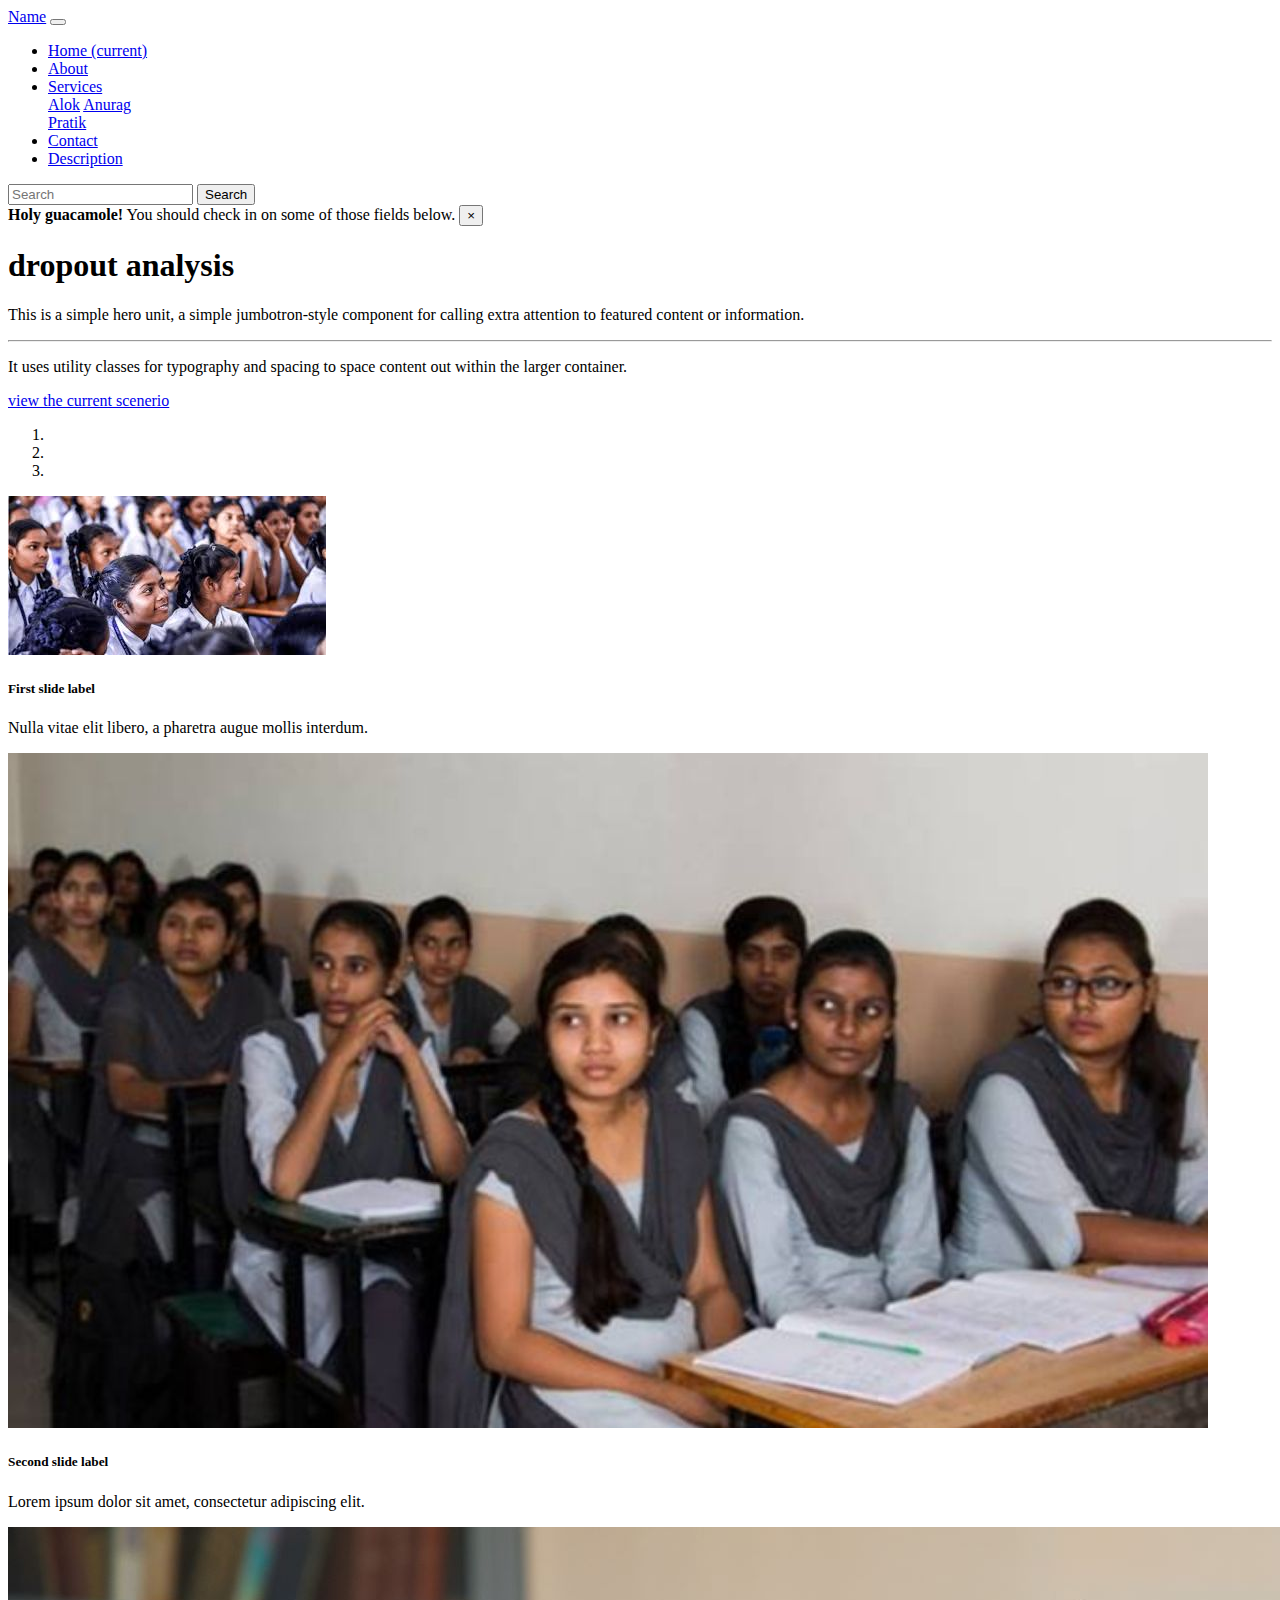
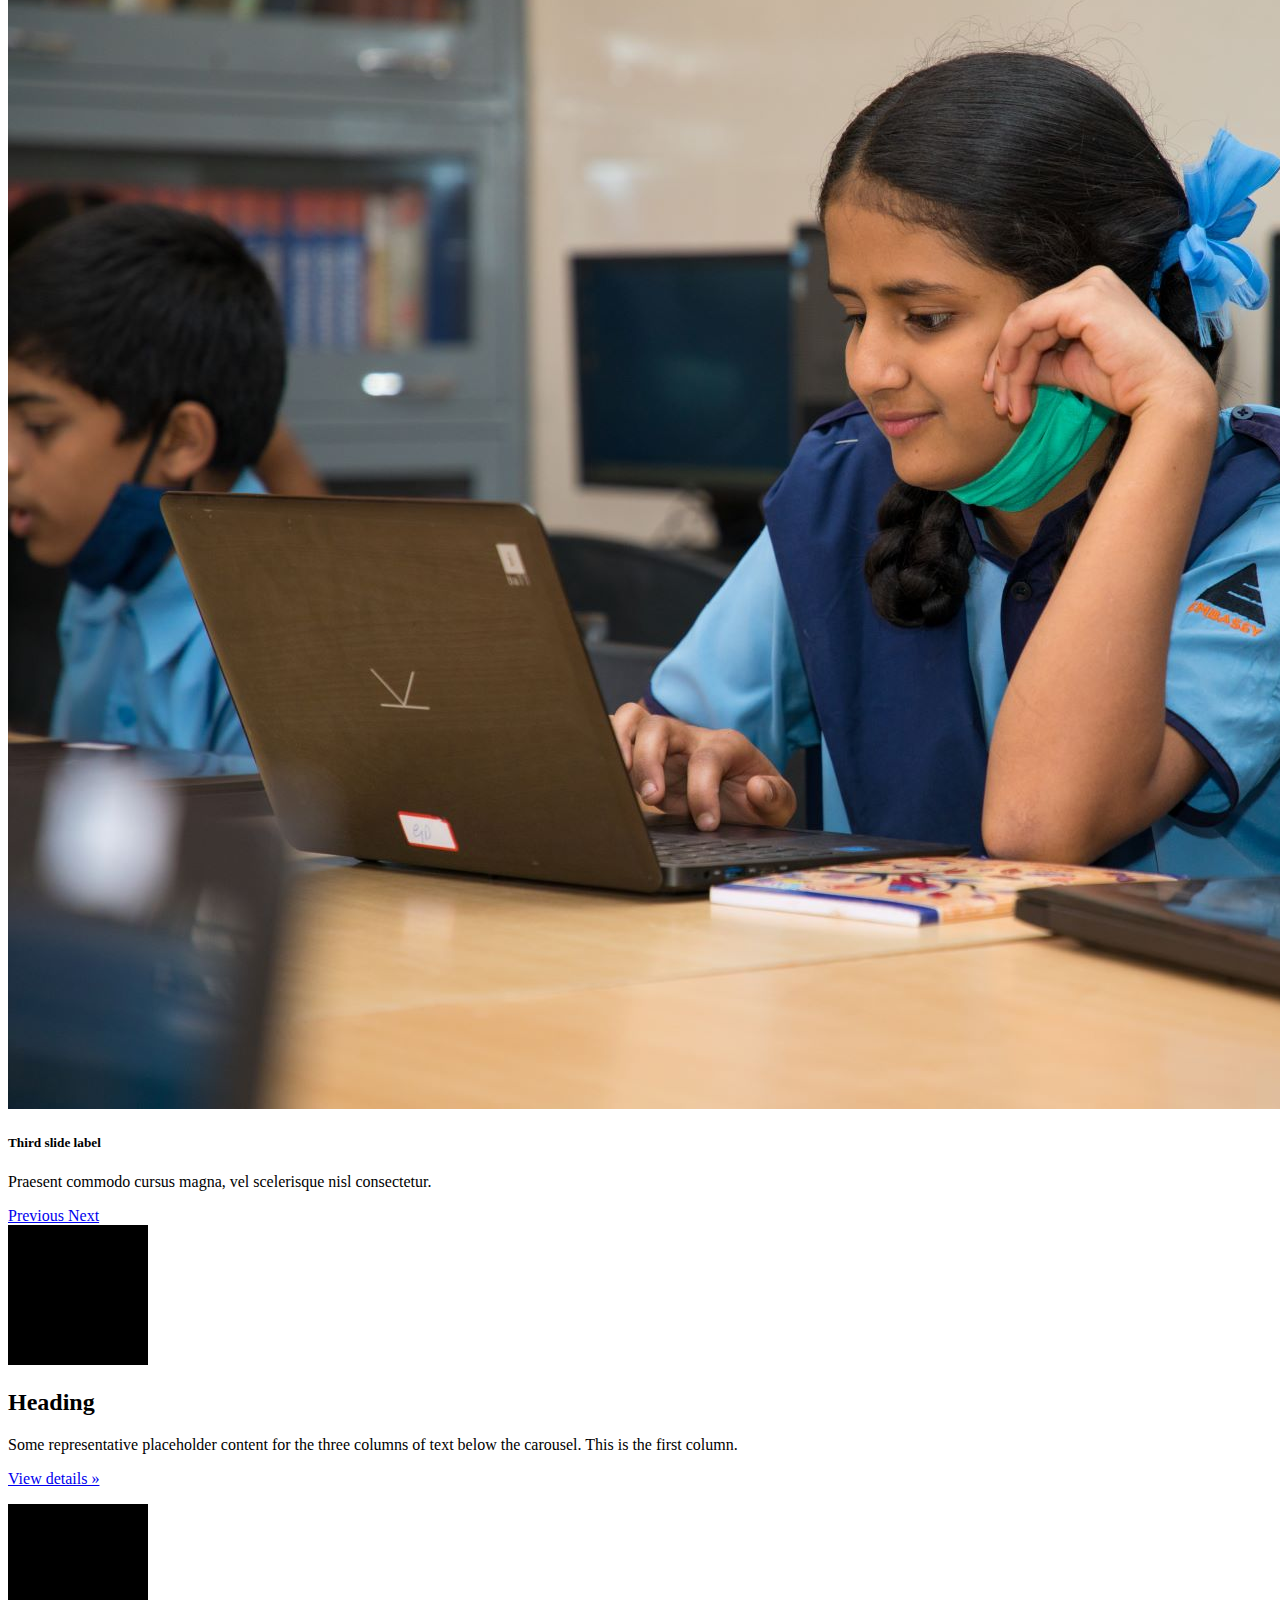
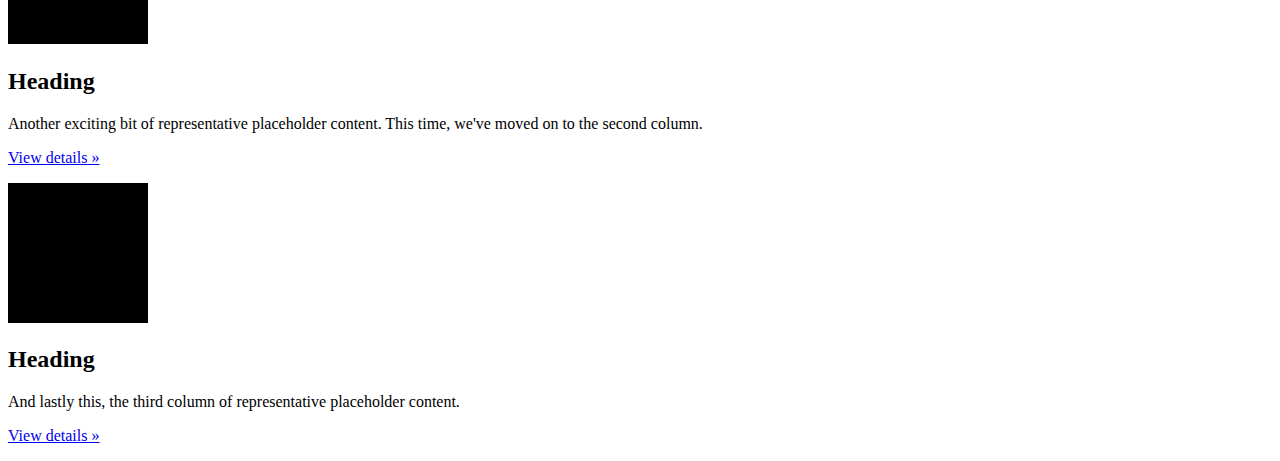
==== index.html @ 9b93853c "send inderdeo" ====
<!doctype html>
<html lang="en">

<head>
    <!-- Required meta tags -->
    <meta charset="utf-8">
    <meta name="viewport" content="width=device-width, initial-scale=1, shrink-to-fit=no">

    <!-- Bootstrap CSS -->
    <link rel="stylesheet" href="https://cdn.jsdelivr.net/npm/bootstrap@4.5.3/dist/css/bootstrap.min.css"
        integrity="sha384-TX8t27EcRE3e/ihU7zmQxVncDAy5uIKz4rEkgIXeMed4M0jlfIDPvg6uqKI2xXr2" crossorigin="anonymous">

    <title>SIH Project</title>
</head>

<body>
    <!-- navbar starts here -->
    <nav class="navbar navbar-expand-lg navbar-dark bg-dark">
        <a class="navbar-brand" href="index.html">Name</a>
        <button class="navbar-toggler" type="button" data-toggle="collapse" data-target="#navbarSupportedContent"
            aria-controls="navbarSupportedContent" aria-expanded="false" aria-label="Toggle navigation">
            <span class="navbar-toggler-icon"></span>
        </button>

        <div class="collapse navbar-collapse" id="navbarSupportedContent">
            <ul class="navbar-nav mr-auto">
                <li class="nav-item active">
                    <a class="nav-link" href="index.html">Home <span class="sr-only">(current)</span></a>
                </li>
                <li class="nav-item">
                    <a class="nav-link" href="about.html">About</a>
                </li>
                <li class="nav-item dropdown">
                    <a class="nav-link dropdown-toggle" href="#" id="navbarDropdown" role="button"
                        data-toggle="dropdown" aria-haspopup="true" aria-expanded="false">
                        Services
                    </a>
                    <div class="dropdown-menu" aria-labelledby="navbarDropdown">
                        <a class="dropdown-item" href="#">Alok</a>
                        <a class="dropdown-item" href="#">Anurag</a>
                        <div class="dropdown-divider"></div>
                        <a class="dropdown-item" href="#">Pratik</a>
                    </div>
                </li>
                <li class="nav-item">
                    <a class="nav-link" href="contact.html">Contact</a>
                </li>
                <li class="nav-item">
                    <a class="nav-link" href="description.html">Description</a>
                </li>
                <!-- <li class="nav-item">
                    <a class="nav-link disabled" href="#" tabindex="-1" aria-disabled="true">Disabled</a>
                </li> -->
            </ul>
            <form class="form-inline my-2 my-lg-0">
                <input class="form-control mr-sm-2" type="search" placeholder="Search" aria-label="Search">
                <button class="btn btn-outline-success my-2 my-sm-0" type="submit">Search</button>
            </form>
        </div>
    </nav>
    <!-- navbar ends here -->

    <!-- dismissal starts here -->
    <div class="">
        <div class="alert alert-success alert-dismissible fade show" role="alert">
            <strong>Holy guacamole!</strong> You should check in on some of those fields below.
            <button type="button" class="close" data-dismiss="alert" aria-label="Close">
                <span aria-hidden="true">&times;</span>
            </button>
        </div>
    </div>
    <!-- dismissal ends here -->

    <!-- jumbotron sarts here -->
    <div class="container-fluid mt-3">
        <div class="jumbotron">
            <h1 class="display-4">dropout analysis</h1>
            <p class="lead">This is a simple hero unit, a simple jumbotron-style component for calling extra attention
                to featured content or information.</p>
            <hr class="my-4">
            <p>It uses utility classes for typography and spacing to space content out within the larger container.</p>
            <a class="btn btn-primary btn-lg" href="#" role="button">view the current scenerio</a>
        </div>
    </div>
    <!-- jumbotron ends here -->

    <!-- carousel starts here -->
    <div class="container">
        <div id="carouselExampleCaptions" class="carousel slide" data-ride="carousel">
            <ol class="carousel-indicators">
                <li data-target="#carouselExampleCaptions" data-slide-to="0" class="active"></li>
                <li data-target="#carouselExampleCaptions" data-slide-to="1"></li>
                <li data-target="#carouselExampleCaptions" data-slide-to="2"></li>
            </ol>
            <div class="carousel-inner">
                <div class="carousel-item active">
                    <img src="image1.jpeg" class="d-block w-100" alt="...">
                    <div class="carousel-caption d-none d-md-block">
                        <h5>First slide label</h5>
                        <p>Nulla vitae elit libero, a pharetra augue mollis interdum.</p>
                    </div>
                </div>
                <div class="carousel-item">
                    <img src="image2.jpg" class="d-block w-100" alt="...">
                    <div class="carousel-caption d-none d-md-block">
                        <h5>Second slide label</h5>
                        <p>Lorem ipsum dolor sit amet, consectetur adipiscing elit.</p>
                    </div>
                </div>
                <div class="carousel-item">
                    <img src="image3.jpg" class="d-block w-100" alt="...">
                    <div class="carousel-caption d-none d-md-block">
                        <h5>Third slide label</h5>
                        <p>Praesent commodo cursus magna, vel scelerisque nisl consectetur.</p>
                    </div>
                </div>
            </div>
            <a class="carousel-control-prev" href="#carouselExampleCaptions" role="button" data-slide="prev">
                <span class="carousel-control-prev-icon" aria-hidden="true"></span>
                <span class="sr-only">Previous</span>
            </a>
            <a class="carousel-control-next" href="#carouselExampleCaptions" role="button" data-slide="next">
                <span class="carousel-control-next-icon" aria-hidden="true"></span>
                <span class="sr-only">Next</span>
            </a>
        </div>
    </div>
    <!-- carousel ends here -->

    <!-- circle selection starts here -->
    <div class="container mt-3">
        <div class="row">
            <div class="col-lg-4 text-center">
                <svg class="bd-placeholder-img rounded-circle" width="140" height="140"
                    xmlns="http://www.w3.org/2000/svg" role="img" aria-label="Placeholder"
                    preserveAspectRatio="xMidYMid slice" focusable="false">
                    <title>Placeholder</title>
                    <rect width="100%" height="100%" fill="var(--bs-secondary-color)"></rect>
                </svg>
                <h2 class="fw-normal">Heading</h2>
                <p>Some representative placeholder content for the three columns of text below the carousel. This is the
                    first column.</p>
                <p><a class="btn btn-secondary" href="#">View details »</a></p>
            </div><!-- /.col-lg-4 -->
            <div class="col-lg-4 text-center">
                <svg class="bd-placeholder-img rounded-circle" width="140" height="140"
                    xmlns="http://www.w3.org/2000/svg" role="img" aria-label="Placeholder"
                    preserveAspectRatio="xMidYMid slice" focusable="false">
                    <title>Placeholder</title>
                    <rect width="100%" height="100%" fill="var(--bs-secondary-color)"></rect>
                </svg>
                <h2 class="fw-normal">Heading</h2>
                <p>Another exciting bit of representative placeholder content. This time, we've moved on to the second
                    column.</p>
                <p><a class="btn btn-secondary" href="#">View details »</a></p>
            </div><!-- /.col-lg-4 -->
            <div class="col-lg-4 text-center">
                <svg class="bd-placeholder-img rounded-circle" width="140" height="140"
                    xmlns="http://www.w3.org/2000/svg" role="img" aria-label="Placeholder"
                    preserveAspectRatio="xMidYMid slice" focusable="false">
                    <title>Placeholder</title>
                    <rect width="100%" height="100%" fill="var(--bs-secondary-color)"></rect>
                </svg>
                <h2 class="fw-normal">Heading</h2>
                <p>And lastly this, the third column of representative placeholder content.</p>
                <p><a class="btn btn-secondary" href="#">View details »</a></p>
            </div><!-- /.col-lg-4 -->
        </div>
    </div>
    <!-- circle selection ends here -->
    <!-- Optional JavaScript; choose one of the two! -->

    <!-- Option 1: jQuery and Bootstrap Bundle (includes Popper) -->
    <script src="https://code.jquery.com/jquery-3.5.1.slim.min.js"
        integrity="sha384-DfXdz2htPH0lsSSs5nCTpuj/zy4C+OGpamoFVy38MVBnE+IbbVYUew+OrCXaRkfj"
        crossorigin="anonymous"></script>
    <script src="https://cdn.jsdelivr.net/npm/bootstrap@4.5.3/dist/js/bootstrap.bundle.min.js"
        integrity="sha384-ho+j7jyWK8fNQe+A12Hb8AhRq26LrZ/JpcUGGOn+Y7RsweNrtN/tE3MoK7ZeZDyx"
        crossorigin="anonymous"></script>

    <!-- Option 2: jQuery, Popper.js, and Bootstrap JS
    <script src="https://code.jquery.com/jquery-3.5.1.slim.min.js" integrity="sha384-DfXdz2htPH0lsSSs5nCTpuj/zy4C+OGpamoFVy38MVBnE+IbbVYUew+OrCXaRkfj" crossorigin="anonymous"></script>
    <script src="https://cdn.jsdelivr.net/npm/popper.js@1.16.1/dist/umd/popper.min.js" integrity="sha384-9/reFTGAW83EW2RDu2S0VKaIzap3H66lZH81PoYlFhbGU+6BZp6G7niu735Sk7lN" crossorigin="anonymous"></script>
    <script src="https://cdn.jsdelivr.net/npm/bootstrap@4.5.3/dist/js/bootstrap.min.js" integrity="sha384-w1Q4orYjBQndcko6MimVbzY0tgp4pWB4lZ7lr30WKz0vr/aWKhXdBNmNb5D92v7s" crossorigin="anonymous"></script>
    -->
</body>

</html>
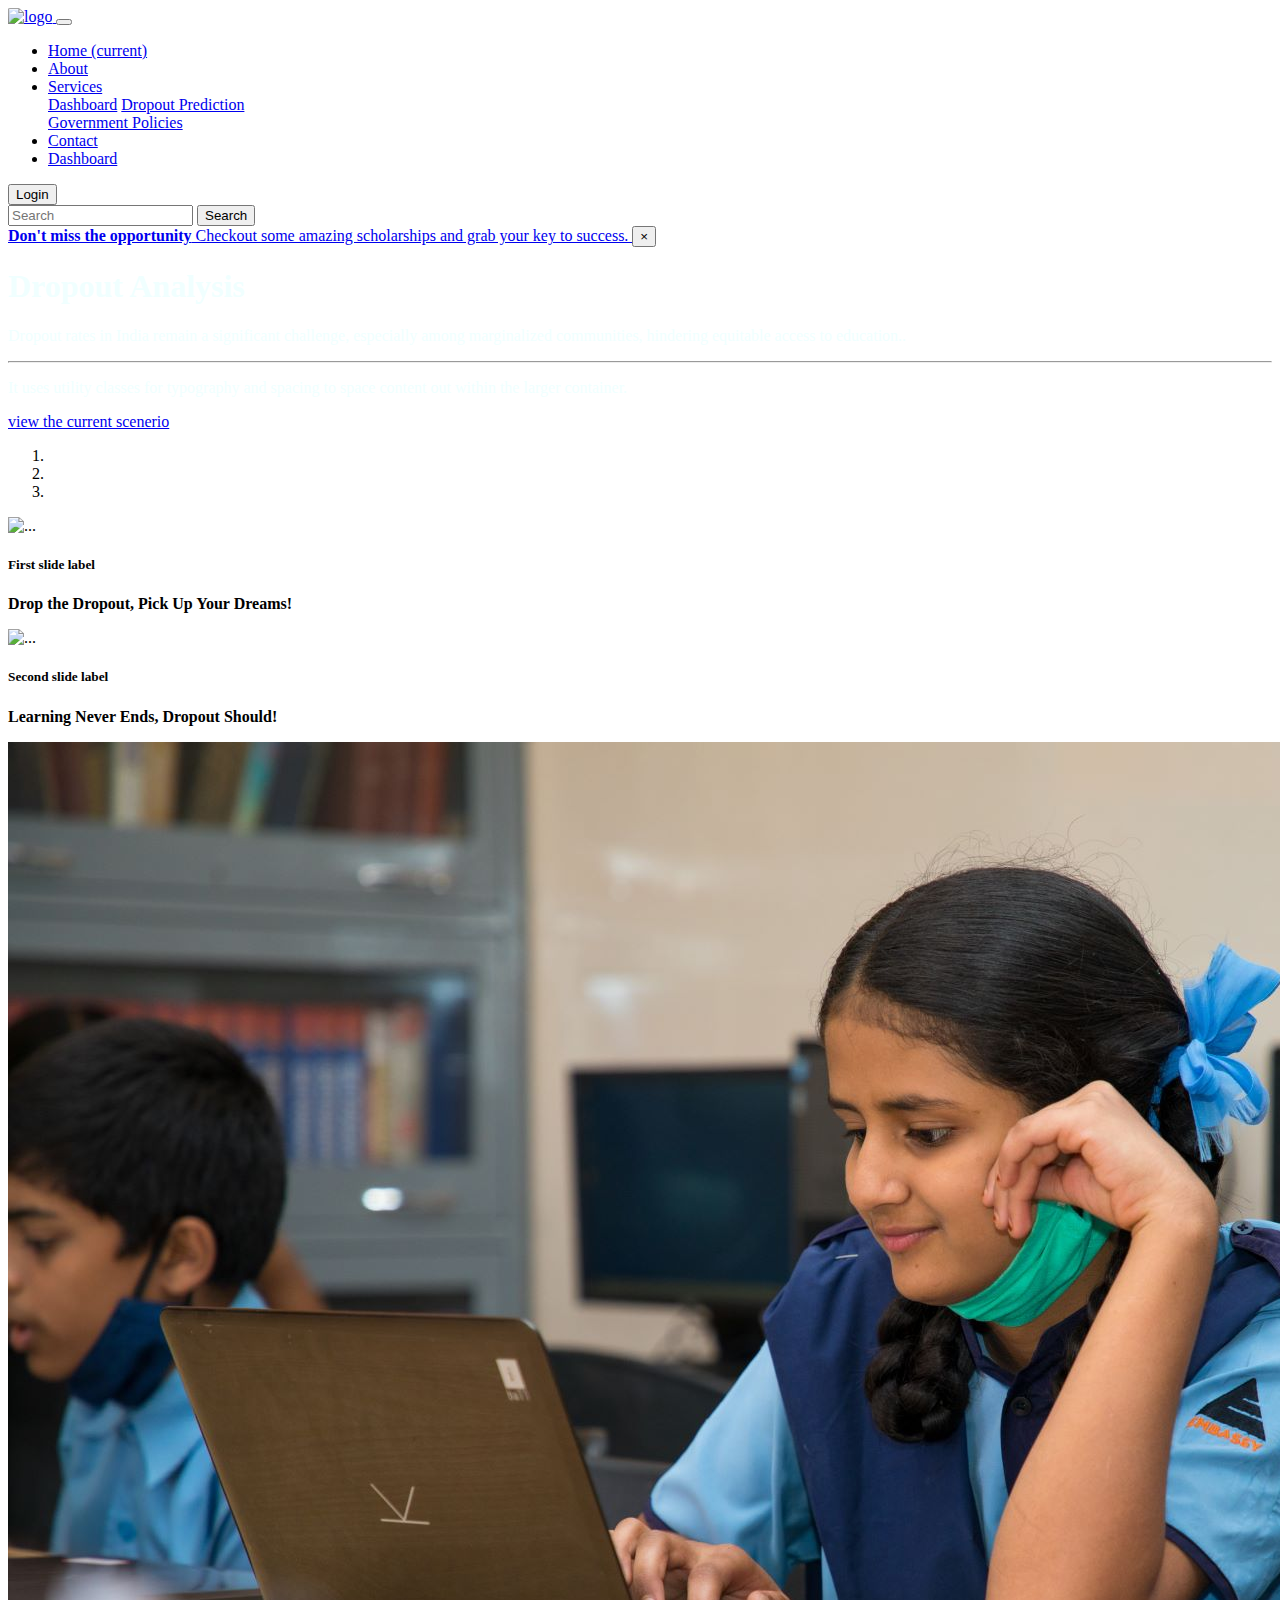
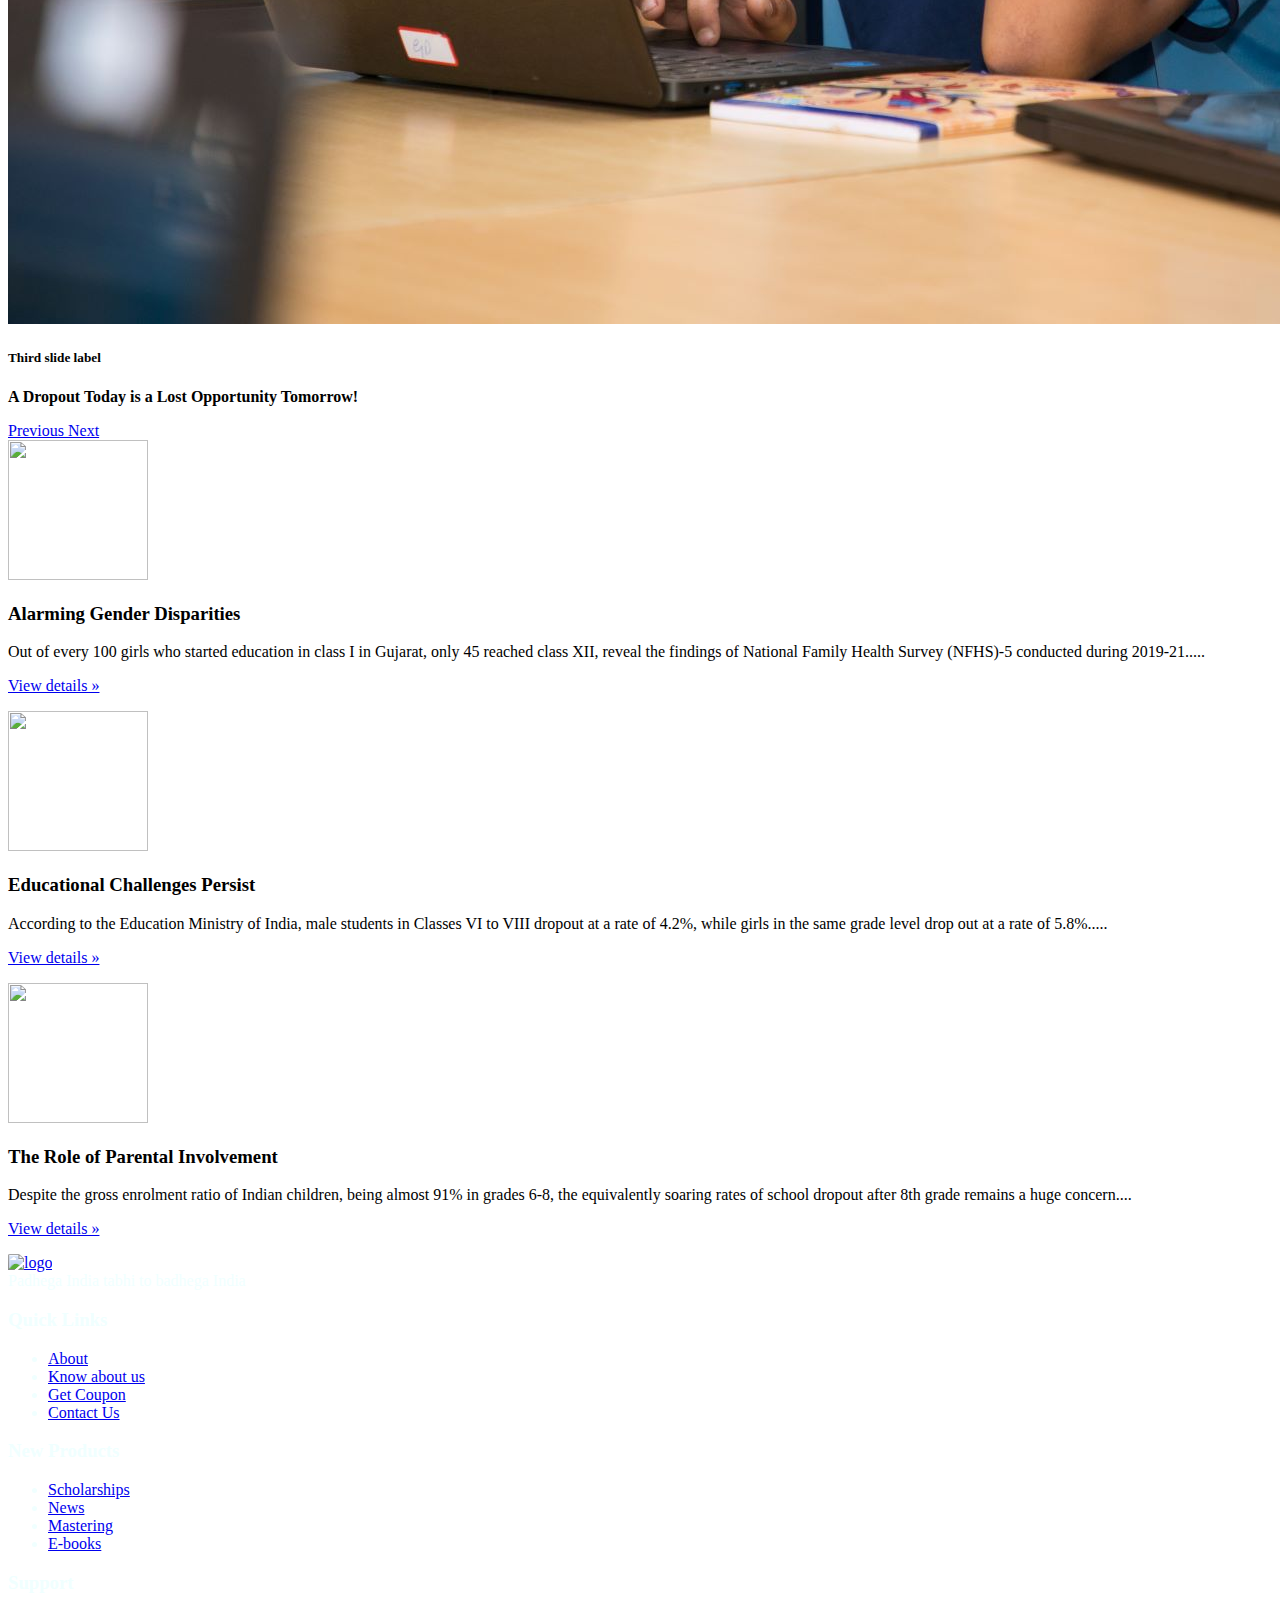
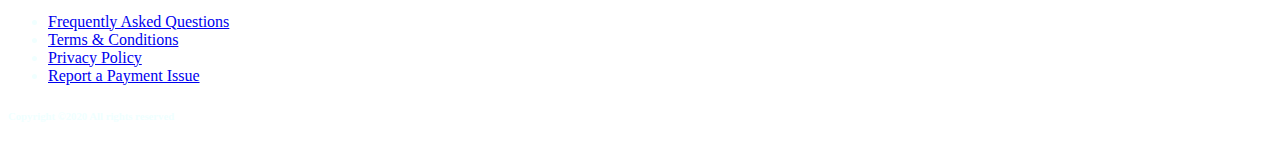
==== commit 060103a0: "updated" ====
--- a/index.html
+++ b/index.html
@@ -16,7 +16,9 @@
 <body>
     <!-- navbar starts here -->
     <nav class="navbar navbar-expand-lg navbar-dark bg-dark">
-        <a class="navbar-brand" href="index.html">Name</a>
+        <a class="navbar-brand" href="index.html">
+            <img src="logo5.jpg" alt="logo" width="200px" height="100px" style="border-radius: 5%;">
+        </a>
         <button class="navbar-toggler" type="button" data-toggle="collapse" data-target="#navbarSupportedContent"
             aria-controls="navbarSupportedContent" aria-expanded="false" aria-label="Toggle navigation">
             <span class="navbar-toggler-icon"></span>
@@ -36,22 +38,29 @@
                         Services
                     </a>
                     <div class="dropdown-menu" aria-labelledby="navbarDropdown">
-                        <a class="dropdown-item" href="#">Alok</a>
-                        <a class="dropdown-item" href="#">Anurag</a>
+                        <a class="dropdown-item" href="https://public.tableau.com/app/profile/bidisha.paul8561/viz/Reasonsfordropout/Dashboard1?publish=yes">Dashboard</a>
+                        <a class="dropdown-item" href="anurag.html">Dropout Prediction</a>
                         <div class="dropdown-divider"></div>
-                        <a class="dropdown-item" href="#">Pratik</a>
+                        <a class="dropdown-item" href="pratik.html">Government Policies</a>
                     </div>
                 </li>
                 <li class="nav-item">
                     <a class="nav-link" href="contact.html">Contact</a>
                 </li>
                 <li class="nav-item">
-                    <a class="nav-link" href="description.html">Description</a>
+                    <a class="nav-link" href="https://public.tableau.com/app/profile/bidisha.paul8561/viz/Totalpercentageofstudentswhodroppedoutfordifferentreasons/Sheet2?publish=yes">Dashboard</a>
                 </li>
                 <!-- <li class="nav-item">
                     <a class="nav-link disabled" href="#" tabindex="-1" aria-disabled="true">Disabled</a>
                 </li> -->
             </ul>
+            <!-- <form class="form-inline my-2 my-lg-0"> -->
+                <!-- <input class="form-control mr-sm-2" type="search" placeholder="Search" aria-label="Search"> -->
+                <a href="login.html">
+                    <button class="btn btn-outline-success my-2 my-sm-0 mx-3" type="submit">Login</button>
+                </a>
+                <!-- <button class="btn btn-outline-success my-2 my-sm-0 mx-3" type="submit">Login</button> -->
+            <!-- </form> -->
             <form class="form-inline my-2 my-lg-0">
                 <input class="form-control mr-sm-2" type="search" placeholder="Search" aria-label="Search">
                 <button class="btn btn-outline-success my-2 my-sm-0" type="submit">Search</button>
@@ -63,7 +72,10 @@
     <!-- dismissal starts here -->
     <div class="">
         <div class="alert alert-success alert-dismissible fade show" role="alert">
-            <strong>Holy guacamole!</strong> You should check in on some of those fields below.
+            <a href="https://www.buddy4study.com/">
+                <strong>Don't miss the opportunity</strong> Checkout some amazing scholarships and grab your key to
+                success.
+            </a>
             <button type="button" class="close" data-dismiss="alert" aria-label="Close">
                 <span aria-hidden="true">&times;</span>
             </button>
@@ -73,19 +85,21 @@
 
     <!-- jumbotron sarts here -->
     <div class="container-fluid mt-3">
-        <div class="jumbotron">
-            <h1 class="display-4">dropout analysis</h1>
-            <p class="lead">This is a simple hero unit, a simple jumbotron-style component for calling extra attention
-                to featured content or information.</p>
+        <div class="jumbotron bg-dark" style="color: azure;">
+            <h1 class="display-4">Dropout Analysis</h1>
+            <p class="lead">Dropout rates in India remain a significant challenge, especially among marginalized
+                communities, hindering equitable access to education..</p>
             <hr class="my-4">
             <p>It uses utility classes for typography and spacing to space content out within the larger container.</p>
-            <a class="btn btn-primary btn-lg" href="#" role="button">view the current scenerio</a>
+            <a class="btn btn-primary btn-lg"
+                href="https://public.tableau.com/shared/DK8TJH4X9?:display_count=n&:origin=viz_share_link"
+                role="button">view the current scenerio</a>
         </div>
     </div>
     <!-- jumbotron ends here -->
 
     <!-- carousel starts here -->
-    <div class="container">
+    <div class="container-fluid">
         <div id="carouselExampleCaptions" class="carousel slide" data-ride="carousel">
             <ol class="carousel-indicators">
                 <li data-target="#carouselExampleCaptions" data-slide-to="0" class="active"></li>
@@ -94,24 +108,24 @@
             </ol>
             <div class="carousel-inner">
                 <div class="carousel-item active">
-                    <img src="image1.jpeg" class="d-block w-100" alt="...">
+                    <img src="image4.jpg" class="d-block w-100" alt="...">
                     <div class="carousel-caption d-none d-md-block">
                         <h5>First slide label</h5>
-                        <p>Nulla vitae elit libero, a pharetra augue mollis interdum.</p>
+                        <p><strong>Drop the Dropout, Pick Up Your Dreams!</strong></p>
                     </div>
                 </div>
                 <div class="carousel-item">
-                    <img src="image2.jpg" class="d-block w-100" alt="...">
+                    <img src="image5.jpg" class="d-block w-100" alt="...">
                     <div class="carousel-caption d-none d-md-block">
                         <h5>Second slide label</h5>
-                        <p>Lorem ipsum dolor sit amet, consectetur adipiscing elit.</p>
+                        <p><strong>Learning Never Ends, Dropout Should!</strong></p>
                     </div>
                 </div>
                 <div class="carousel-item">
                     <img src="image3.jpg" class="d-block w-100" alt="...">
                     <div class="carousel-caption d-none d-md-block">
                         <h5>Third slide label</h5>
-                        <p>Praesent commodo cursus magna, vel scelerisque nisl consectetur.</p>
+                        <p><strong>A Dropout Today is a Lost Opportunity Tomorrow!</strong></p>
                     </div>
                 </div>
             </div>
@@ -128,46 +142,110 @@
     <!-- carousel ends here -->
 
     <!-- circle selection starts here -->
-    <div class="container mt-3">
+    <div class="container mt-5">
         <div class="row">
             <div class="col-lg-4 text-center">
-                <svg class="bd-placeholder-img rounded-circle" width="140" height="140"
-                    xmlns="http://www.w3.org/2000/svg" role="img" aria-label="Placeholder"
-                    preserveAspectRatio="xMidYMid slice" focusable="false">
-                    <title>Placeholder</title>
-                    <rect width="100%" height="100%" fill="var(--bs-secondary-color)"></rect>
+                <img src="image8.jpg" class="bd-placeholder-img rounded-circle" width="140" height="140">
+                <title>Placeholder</title>
+                <rect width="100%" height="100%" fill="var(--bs-secondary-color)"></rect>
                 </svg>
-                <h2 class="fw-normal">Heading</h2>
-                <p>Some representative placeholder content for the three columns of text below the carousel. This is the
-                    first column.</p>
-                <p><a class="btn btn-secondary" href="#">View details »</a></p>
+                <h3 class="fw-normal">Alarming Gender Disparities</h3>
+                <p>Out of every 100 girls who started education in class I in Gujarat, only 45 reached class XII, reveal
+                    the findings of National Family Health Survey (NFHS)-5 conducted during 2019-21.....</p>
+                <p><a class="btn btn-secondary" href="news1.html">View details »</a></p>
             </div><!-- /.col-lg-4 -->
             <div class="col-lg-4 text-center">
-                <svg class="bd-placeholder-img rounded-circle" width="140" height="140"
-                    xmlns="http://www.w3.org/2000/svg" role="img" aria-label="Placeholder"
-                    preserveAspectRatio="xMidYMid slice" focusable="false">
-                    <title>Placeholder</title>
-                    <rect width="100%" height="100%" fill="var(--bs-secondary-color)"></rect>
+                <img src="image6.jpg" class="bd-placeholder-img rounded-circle" width="140" height="140">
+                <title>Placeholder</title>
+                <rect width="100%" height="100%" fill="var(--bs-secondary-color)"></rect>
                 </svg>
-                <h2 class="fw-normal">Heading</h2>
-                <p>Another exciting bit of representative placeholder content. This time, we've moved on to the second
-                    column.</p>
-                <p><a class="btn btn-secondary" href="#">View details »</a></p>
+                <h3 class="fw-normal">Educational Challenges Persist</h3>
+                <p>According to the Education Ministry of India, male students in Classes VI to VIII dropout at a rate
+                    of 4.2%, while girls in the same grade level drop out at a rate of 5.8%.....</p>
+                <p><a class="btn btn-secondary" href="news2.html">View details »</a></p>
             </div><!-- /.col-lg-4 -->
             <div class="col-lg-4 text-center">
-                <svg class="bd-placeholder-img rounded-circle" width="140" height="140"
-                    xmlns="http://www.w3.org/2000/svg" role="img" aria-label="Placeholder"
-                    preserveAspectRatio="xMidYMid slice" focusable="false">
-                    <title>Placeholder</title>
-                    <rect width="100%" height="100%" fill="var(--bs-secondary-color)"></rect>
+                <img src="image7.jpg" class="bd-placeholder-img rounded-circle" width="140" height="140">
+                <title>Placeholder</title>
+                <rect width="100%" height="100%" fill="var(--bs-secondary-color)"></rect>
                 </svg>
-                <h2 class="fw-normal">Heading</h2>
-                <p>And lastly this, the third column of representative placeholder content.</p>
-                <p><a class="btn btn-secondary" href="#">View details »</a></p>
+                <h3 class="fw-normal">The Role of Parental Involvement</h3>
+                <p>Despite the gross enrolment ratio of Indian children, being almost 91% in grades 6-8, the
+                    equivalently soaring rates of school dropout after 8th grade remains a huge concern....</p>
+                <p><a class="btn btn-secondary" href="news3.html">View details »</a></p>
             </div><!-- /.col-lg-4 -->
         </div>
     </div>
     <!-- circle selection ends here -->
+
+    <!-- ==============footer starts here============== -->
+    <section class="footer_section pt-5 pb-2 bg-dark" id="footer_section" style="color: azure;">
+        <footer>
+            <div class="container-fluid">
+                <div class="row">
+                    <div class="col-md-3 col-6 pl-5 pl-small-15">
+                        <div class="footer_title">
+                            <a href="index.html">
+                                <img src="logo5.jpg" alt="logo" width="200px" height="100px" style="border-radius: 5%;">
+                            </a>
+                        </div>
+                        <div>
+                            Padhega India tabhi to badhega India
+                        </div>
+                    </div>
+                    <div class="col-md-3 col-6">
+                        <div class="footer_title pt-3 mb-3">
+                            <h3>Quick Links</h3>
+                        </div>
+                        <div class="footer_links">
+                            <ul>
+                                <li><a href="about.html">About</a></li>
+                                <li><a href="javascript:;">Know about us</a></li>
+                                <li><a href="javascript:;">Get Coupon</a></li>
+                                <li><a href="contact.html">Contact Us</a></li>
+                            </ul>
+                        </div>
+                    </div>
+                    <div class="col-md-3 col-6">
+                        <div class="footer_title pt-3 mb-3">
+                            <h3>New Products</h3>
+                        </div>
+                        <div class="footer_links">
+                            <ul>
+                                <li><a href="https://www.buddy4study.com/">Scholarships</a></li>
+                                <li><a href="javascript:;">News</a></li>
+                                <li><a href="javascript:;">Mastering</a></li>
+                                <li><a href="javascript:;">E-books</a></li>
+                            </ul>
+                        </div>
+                    </div>
+                    <div class="col-md-3 col-6">
+                        <div class="footer_title pt-3 mb-3">
+                            <h3>Support</h3>
+                        </div>
+                        <div class="footer_links">
+                            <ul>
+                                <li><a href="javascript:;">Frequently Asked Questions</a></li>
+                                <li><a href="javascript:;">Terms & Conditions</a></li>
+                                <li><a href="javascript:;">Privacy Policy</a></li>
+                                <li><a href="javascript:;">Report a Payment Issue</a></li>
+                            </ul>
+                        </div>
+                    </div>
+                </div>
+            </div>
+            <div class="border-top">
+                <h6 class="text-center mt-3">Copyright ©2020 All rights reserved
+                </h6>
+            </div>
+        </footer>
+    </section>
+    <div class="backtop">
+        <a id="button" href="#top" class="btn btn-lg btn-outline-danger" role="button">
+            <i class="fas fa-chevron-up text-dark"></i>
+        </a>
+    </div>
+    <!-- ==============footer ends here============== -->
     <!-- Optional JavaScript; choose one of the two! -->
 
     <!-- Option 1: jQuery and Bootstrap Bundle (includes Popper) -->
